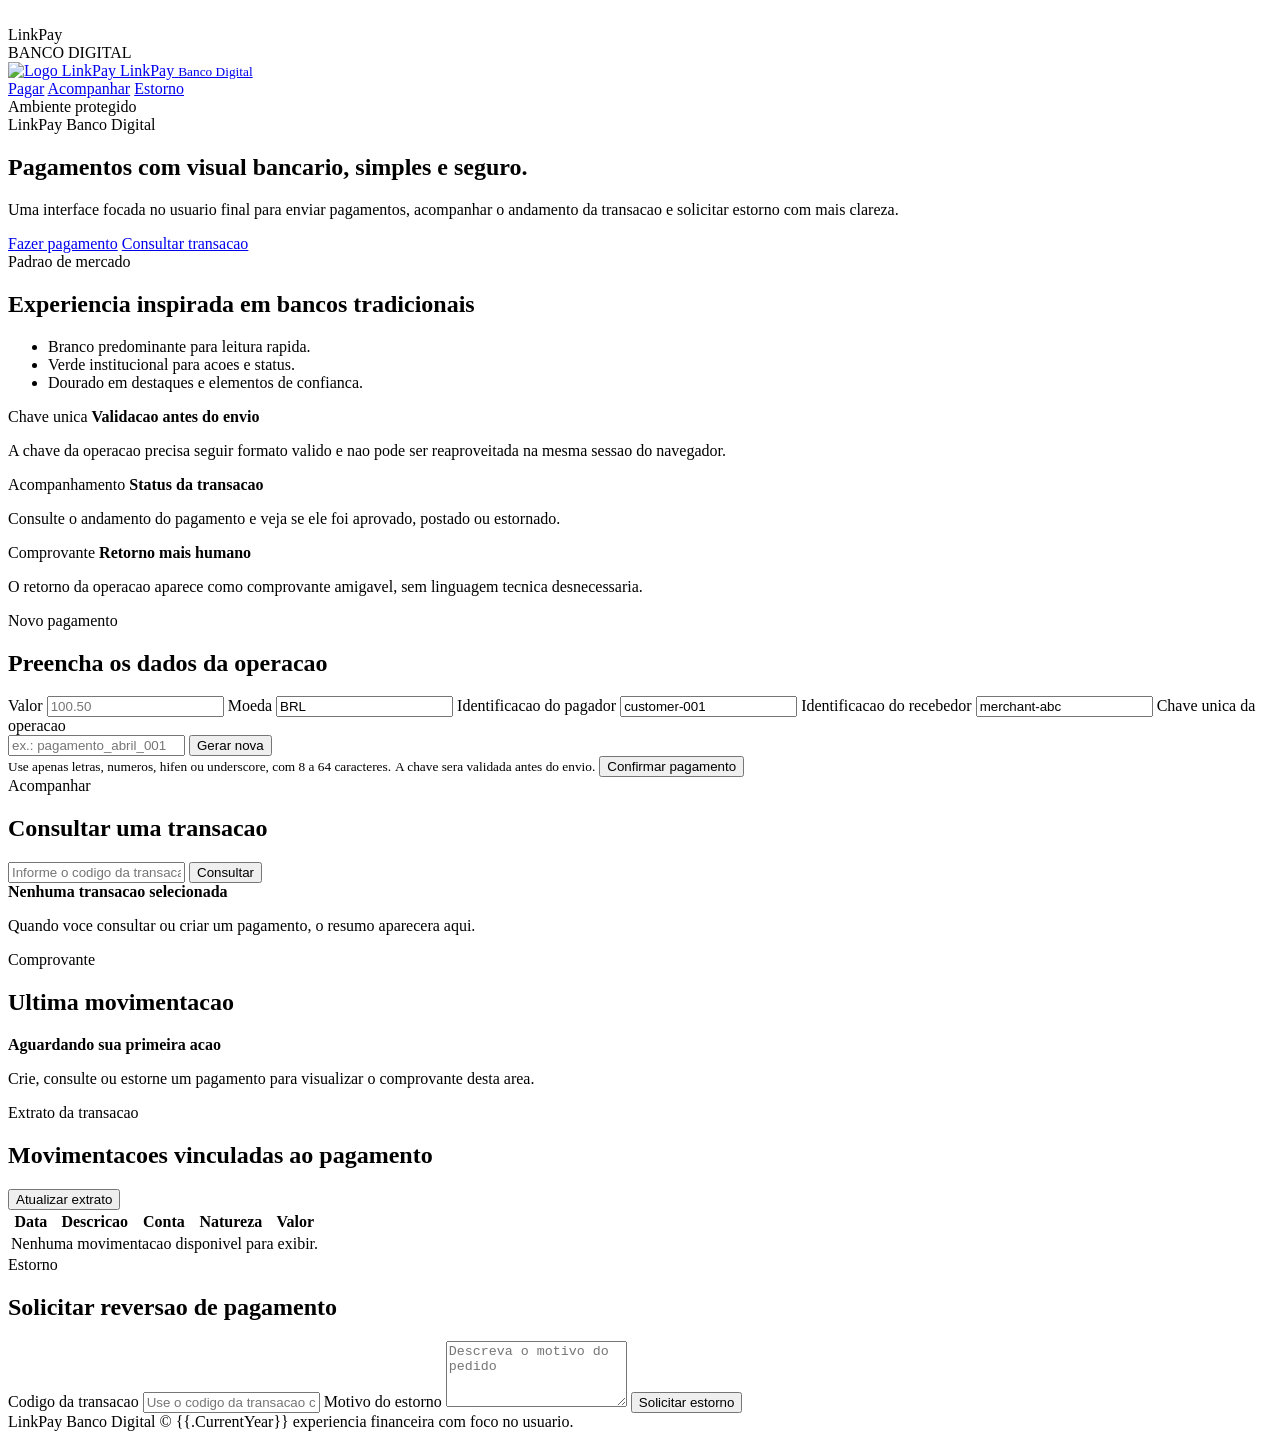
==== services/frontend/web/templates/index.html @ 1aed0bf9 "Atualização 1.0" ====
<!DOCTYPE html>
<html lang="pt-BR">
<head>
    <meta charset="utf-8">
    <meta name="viewport" content="width=device-width, initial-scale=1">
    <title>LinkPay Banco Digital</title>
    <meta name="description" content="Interface bancária da LinkPay para criar, acompanhar e estornar pagamentos com chave única.">
    <link rel="preconnect" href="https://fonts.googleapis.com">
    <link rel="preconnect" href="https://fonts.gstatic.com" crossorigin>
    <link href="https://fonts.googleapis.com/css2?family=IBM+Plex+Sans:wght@400;500;600;700&family=IBM+Plex+Sans+Condensed:wght@500;600;700&display=swap" rel="stylesheet">
    <link rel="stylesheet" href="/static/styles.css">
    <script defer src="/static/app.js"></script>
</head>
<body>
    <div class="intro-splash" id="intro-splash" aria-hidden="true">
        <div class="intro-splash__halo"></div>
        <div class="intro-splash__content">
            <img class="intro-splash__mark" src="/static/linkpay-mark.svg" alt="">
            <div class="intro-splash__wordmark">
                <div class="wordmark">
                    <span class="wordmark-link">Link</span><span class="wordmark-pay">Pay</span>
                </div>
                <div class="wordmark-subtitle">BANCO DIGITAL</div>
            </div>
        </div>
    </div>

    <div class="page-shell">
        <header class="topbar">
            <a class="brand" href="/">
                <img class="brand-mark" src="/static/linkpay-mark.svg" alt="Logo LinkPay">
                <span class="brand-copy">
                    <span class="brand-wordmark">
                        <span class="brand-link">Link</span><span class="brand-pay">Pay</span>
                    </span>
                    <small>Banco Digital</small>
                </span>
            </a>

            <nav class="topnav">
                <a href="#novo-pagamento">Pagar</a>
                <a href="#acompanhar">Acompanhar</a>
                <a href="#estorno">Estorno</a>
            </nav>

            <span class="trust-badge">Ambiente protegido</span>
        </header>

        <main class="content">
            <section class="hero">
                <div class="hero-copy">
                    <span class="eyebrow">LinkPay Banco Digital</span>
                    <h1>Pagamentos com visual bancario, simples e seguro.</h1>
                    <p>
                        Uma interface focada no usuario final para enviar pagamentos,
                        acompanhar o andamento da transacao e solicitar estorno com mais clareza.
                    </p>

                    <div class="hero-actions">
                        <a class="btn btn-primary" href="#novo-pagamento">Fazer pagamento</a>
                        <a class="btn btn-secondary" href="#acompanhar">Consultar transacao</a>
                    </div>
                </div>

                <aside class="hero-card">
                    <span class="card-kicker">Padrao de mercado</span>
                    <h2>Experiencia inspirada em bancos tradicionais</h2>
                    <ul class="hero-list">
                        <li>Branco predominante para leitura rapida.</li>
                        <li>Verde institucional para acoes e status.</li>
                        <li>Dourado em destaques e elementos de confianca.</li>
                    </ul>
                </aside>
            </section>

            <section class="feature-strip">
                <article class="feature-card">
                    <span class="feature-chip">Chave unica</span>
                    <strong>Validacao antes do envio</strong>
                    <p>A chave da operacao precisa seguir formato valido e nao pode ser reaproveitada na mesma sessao do navegador.</p>
                </article>

                <article class="feature-card">
                    <span class="feature-chip">Acompanhamento</span>
                    <strong>Status da transacao</strong>
                    <p>Consulte o andamento do pagamento e veja se ele foi aprovado, postado ou estornado.</p>
                </article>

                <article class="feature-card">
                    <span class="feature-chip">Comprovante</span>
                    <strong>Retorno mais humano</strong>
                    <p>O retorno da operacao aparece como comprovante amigavel, sem linguagem tecnica desnecessaria.</p>
                </article>
            </section>

            <section class="workspace">
                <article class="panel" id="novo-pagamento">
                    <div class="panel-header">
                        <div>
                            <span class="panel-kicker">Novo pagamento</span>
                            <h2>Preencha os dados da operacao</h2>
                        </div>
                    </div>

                    <form class="form-grid" id="create-payment-form">
                        <label>
                            <span>Valor</span>
                            <input id="amount" name="amount" type="number" min="0.01" step="0.01" placeholder="100.50" required>
                        </label>

                        <label>
                            <span>Moeda</span>
                            <input id="currency" name="currency" type="text" maxlength="3" value="BRL" required>
                        </label>

                        <label>
                            <span>Identificacao do pagador</span>
                            <input id="payer-id" name="payerId" type="text" value="customer-001" required>
                        </label>

                        <label>
                            <span>Identificacao do recebedor</span>
                            <input id="merchant-id" name="merchantId" type="text" value="merchant-abc" required>
                        </label>

                        <label class="field-span-2">
                            <span>Chave unica da operacao</span>
                            <div class="inline-field">
                                <input id="idempotency-key" name="idempotencyKey" type="text" placeholder="ex.: pagamento_abril_001" required>
                                <button class="btn btn-secondary btn-inline" id="generate-idem" type="button">Gerar nova</button>
                            </div>
                            <small class="helper-text">Use apenas letras, numeros, hifen ou underscore, com 8 a 64 caracteres.</small>
                            <small class="field-feedback" id="key-feedback">A chave sera validada antes do envio.</small>
                        </label>

                        <button class="btn btn-primary" id="submit-payment" type="submit">Confirmar pagamento</button>
                    </form>
                </article>

                <article class="panel" id="acompanhar">
                    <div class="panel-header">
                        <div>
                            <span class="panel-kicker">Acompanhar</span>
                            <h2>Consultar uma transacao</h2>
                        </div>
                    </div>

                    <form class="lookup-form" id="lookup-payment-form">
                        <input id="lookup-payment-id" name="paymentId" type="text" placeholder="Informe o codigo da transacao" required>
                        <button class="btn btn-secondary" id="lookup-payment" type="submit">Consultar</button>
                    </form>

                    <div class="summary-card" id="payment-summary">
                        <div class="summary-empty">
                            <strong>Nenhuma transacao selecionada</strong>
                            <p>Quando voce consultar ou criar um pagamento, o resumo aparecera aqui.</p>
                        </div>
                    </div>
                </article>

                <article class="panel panel-wide">
                    <div class="panel-header">
                        <div>
                            <span class="panel-kicker">Comprovante</span>
                            <h2>Ultima movimentacao</h2>
                        </div>
                    </div>

                    <div class="receipt-card" id="receipt-card">
                        <div class="receipt-empty">
                            <strong>Aguardando sua primeira acao</strong>
                            <p>Crie, consulte ou estorne um pagamento para visualizar o comprovante desta area.</p>
                        </div>
                    </div>
                </article>

                <article class="panel panel-wide">
                    <div class="panel-header">
                        <div>
                            <span class="panel-kicker">Extrato da transacao</span>
                            <h2>Movimentacoes vinculadas ao pagamento</h2>
                        </div>
                        <button class="btn btn-secondary" id="refresh-ledger" type="button">Atualizar extrato</button>
                    </div>

                    <div class="table-shell">
                        <table class="ledger-table">
                            <thead>
                                <tr>
                                    <th>Data</th>
                                    <th>Descricao</th>
                                    <th>Conta</th>
                                    <th>Natureza</th>
                                    <th>Valor</th>
                                </tr>
                            </thead>
                            <tbody id="ledger-rows">
                                <tr>
                                    <td colspan="5" class="table-empty">Nenhuma movimentacao disponivel para exibir.</td>
                                </tr>
                            </tbody>
                        </table>
                    </div>
                </article>

                <article class="panel" id="estorno">
                    <div class="panel-header">
                        <div>
                            <span class="panel-kicker">Estorno</span>
                            <h2>Solicitar reversao de pagamento</h2>
                        </div>
                    </div>

                    <form class="form-grid" id="reverse-payment-form">
                        <label class="field-span-2">
                            <span>Codigo da transacao</span>
                            <input id="reverse-payment-id" name="paymentId" type="text" placeholder="Use o codigo da transacao consultada" required>
                        </label>

                        <label class="field-span-2">
                            <span>Motivo do estorno</span>
                            <textarea id="reverse-reason" name="reason" rows="4" placeholder="Descreva o motivo do pedido" required></textarea>
                        </label>

                        <button class="btn btn-primary" id="submit-reversal" type="submit">Solicitar estorno</button>
                    </form>
                </article>
            </section>
        </main>

        <footer class="footer">
            <span>LinkPay Banco Digital</span>
            <span>&copy; {{.CurrentYear}} experiencia financeira com foco no usuario.</span>
        </footer>
    </div>
</body>
</html>
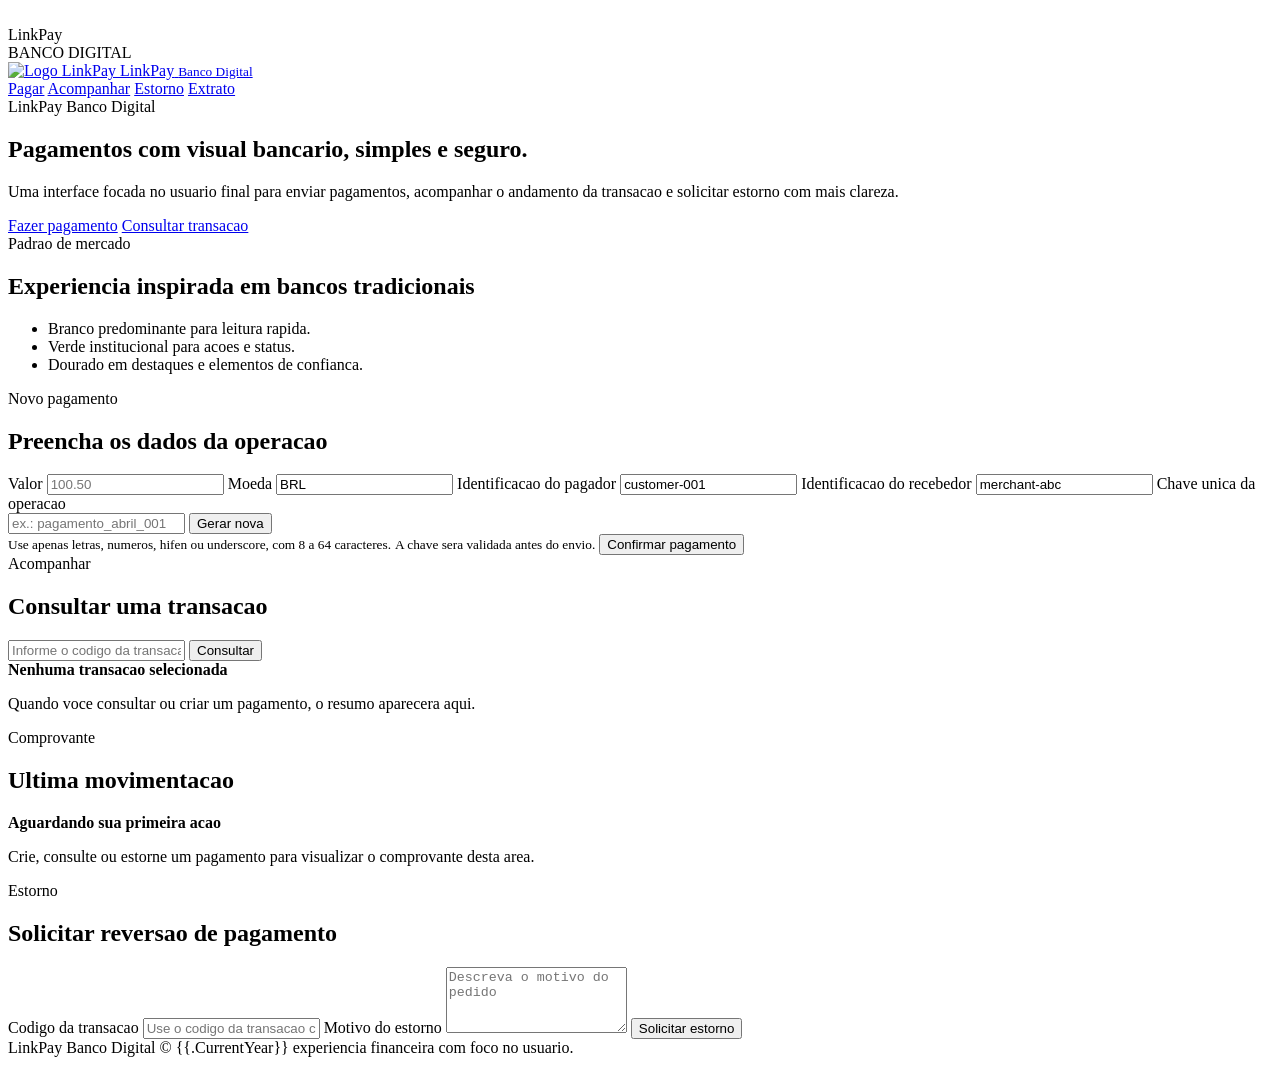
==== commit eabf67fb: "Atualização 1.5" ====
--- a/services/frontend/web/templates/index.html
+++ b/services/frontend/web/templates/index.html
@@ -11,7 +11,7 @@
     <link rel="stylesheet" href="/static/styles.css">
     <script defer src="/static/app.js"></script>
 </head>
-<body>
+<body data-page="home">
     <div class="intro-splash" id="intro-splash" aria-hidden="true">
         <div class="intro-splash__halo"></div>
         <div class="intro-splash__content">
@@ -38,12 +38,12 @@
             </a>
 
             <nav class="topnav">
-                <a href="#novo-pagamento">Pagar</a>
-                <a href="#acompanhar">Acompanhar</a>
-                <a href="#estorno">Estorno</a>
+                <a href="/#novo-pagamento">Pagar</a>
+                <a href="/#acompanhar">Acompanhar</a>
+                <a href="/#estorno">Estorno</a>
+                <a href="/extrato">Extrato</a>
             </nav>
 
-            <span class="trust-badge">Ambiente protegido</span>
         </header>
 
         <main class="content">
@@ -60,37 +60,17 @@
                         <a class="btn btn-primary" href="#novo-pagamento">Fazer pagamento</a>
                         <a class="btn btn-secondary" href="#acompanhar">Consultar transacao</a>
                     </div>
+
+                    <div class="hero-note">
+                        <span class="card-kicker">Padrao de mercado</span>
+                        <h2>Experiencia inspirada em bancos tradicionais</h2>
+                        <ul class="hero-list">
+                            <li>Branco predominante para leitura rapida.</li>
+                            <li>Verde institucional para acoes e status.</li>
+                            <li>Dourado em destaques e elementos de confianca.</li>
+                        </ul>
+                    </div>
                 </div>
-
-                <aside class="hero-card">
-                    <span class="card-kicker">Padrao de mercado</span>
-                    <h2>Experiencia inspirada em bancos tradicionais</h2>
-                    <ul class="hero-list">
-                        <li>Branco predominante para leitura rapida.</li>
-                        <li>Verde institucional para acoes e status.</li>
-                        <li>Dourado em destaques e elementos de confianca.</li>
-                    </ul>
-                </aside>
-            </section>
-
-            <section class="feature-strip">
-                <article class="feature-card">
-                    <span class="feature-chip">Chave unica</span>
-                    <strong>Validacao antes do envio</strong>
-                    <p>A chave da operacao precisa seguir formato valido e nao pode ser reaproveitada na mesma sessao do navegador.</p>
-                </article>
-
-                <article class="feature-card">
-                    <span class="feature-chip">Acompanhamento</span>
-                    <strong>Status da transacao</strong>
-                    <p>Consulte o andamento do pagamento e veja se ele foi aprovado, postado ou estornado.</p>
-                </article>
-
-                <article class="feature-card">
-                    <span class="feature-chip">Comprovante</span>
-                    <strong>Retorno mais humano</strong>
-                    <p>O retorno da operacao aparece como comprovante amigavel, sem linguagem tecnica desnecessaria.</p>
-                </article>
             </section>
 
             <section class="workspace">
@@ -174,36 +154,7 @@
                     </div>
                 </article>
 
-                <article class="panel panel-wide">
-                    <div class="panel-header">
-                        <div>
-                            <span class="panel-kicker">Extrato da transacao</span>
-                            <h2>Movimentacoes vinculadas ao pagamento</h2>
-                        </div>
-                        <button class="btn btn-secondary" id="refresh-ledger" type="button">Atualizar extrato</button>
-                    </div>
-
-                    <div class="table-shell">
-                        <table class="ledger-table">
-                            <thead>
-                                <tr>
-                                    <th>Data</th>
-                                    <th>Descricao</th>
-                                    <th>Conta</th>
-                                    <th>Natureza</th>
-                                    <th>Valor</th>
-                                </tr>
-                            </thead>
-                            <tbody id="ledger-rows">
-                                <tr>
-                                    <td colspan="5" class="table-empty">Nenhuma movimentacao disponivel para exibir.</td>
-                                </tr>
-                            </tbody>
-                        </table>
-                    </div>
-                </article>
-
-                <article class="panel" id="estorno">
+                <article class="panel panel-wide" id="estorno">
                     <div class="panel-header">
                         <div>
                             <span class="panel-kicker">Estorno</span>
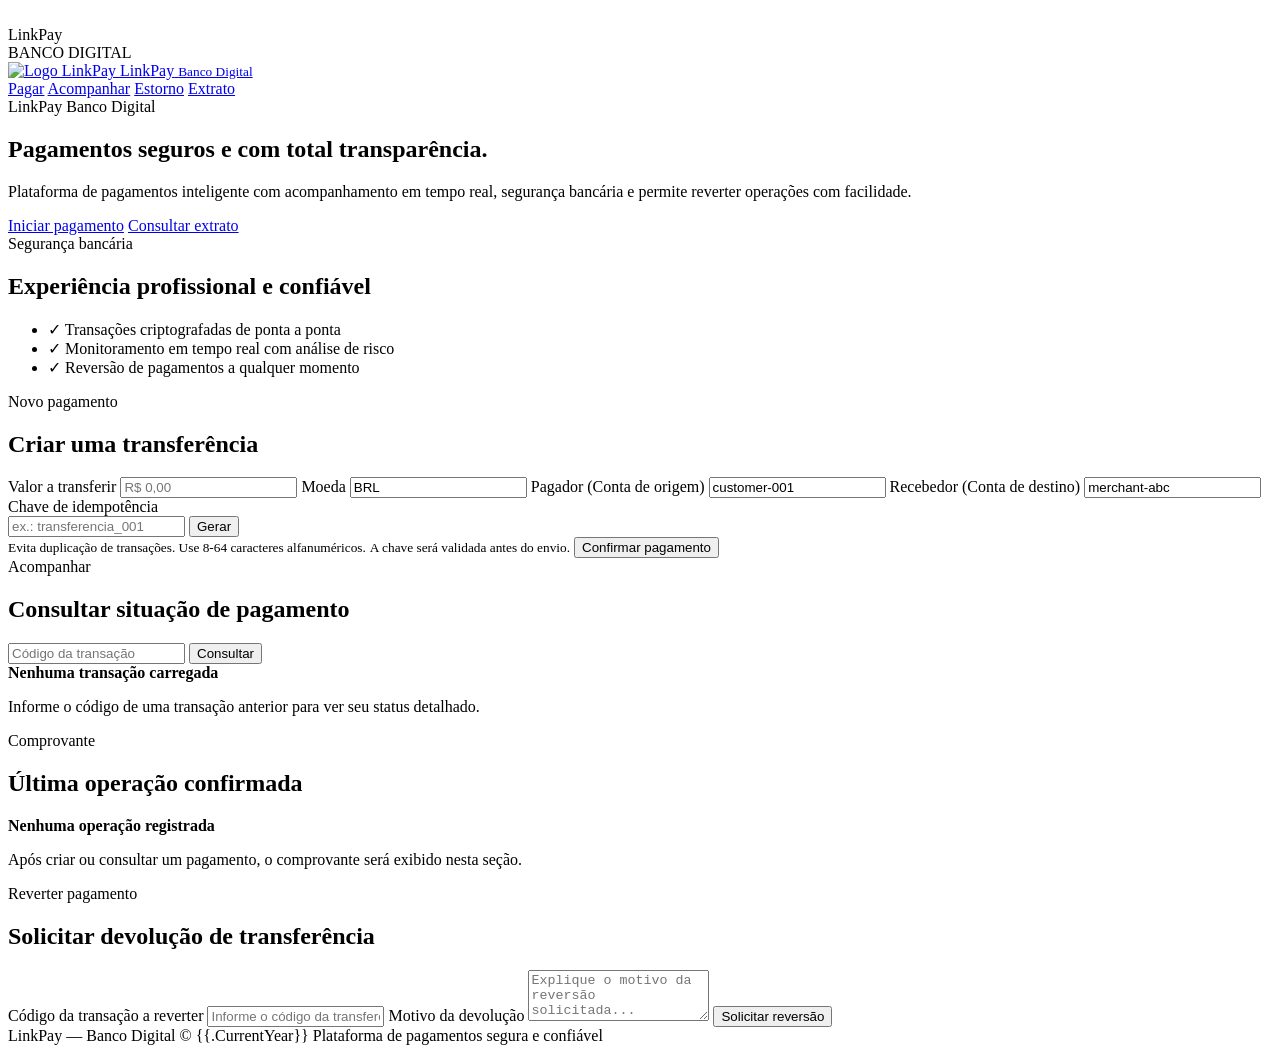
==== commit 37456b3e: "Atualização 2.0" ====
--- a/services/frontend/web/templates/index.html
+++ b/services/frontend/web/templates/index.html
@@ -50,24 +50,24 @@
             <section class="hero">
                 <div class="hero-copy">
                     <span class="eyebrow">LinkPay Banco Digital</span>
-                    <h1>Pagamentos com visual bancario, simples e seguro.</h1>
+                    <h1>Pagamentos seguros e com total transparência.</h1>
                     <p>
-                        Uma interface focada no usuario final para enviar pagamentos,
-                        acompanhar o andamento da transacao e solicitar estorno com mais clareza.
+                        Plataforma de pagamentos inteligente com acompanhamento em tempo real,
+                        segurança bancária e permite reverter operações com facilidade.
                     </p>
 
                     <div class="hero-actions">
-                        <a class="btn btn-primary" href="#novo-pagamento">Fazer pagamento</a>
-                        <a class="btn btn-secondary" href="#acompanhar">Consultar transacao</a>
+                        <a class="btn btn-primary" href="#novo-pagamento">Iniciar pagamento</a>
+                        <a class="btn btn-secondary" href="#acompanhar">Consultar extrato</a>
                     </div>
 
                     <div class="hero-note">
-                        <span class="card-kicker">Padrao de mercado</span>
-                        <h2>Experiencia inspirada em bancos tradicionais</h2>
+                        <span class="card-kicker">Segurança bancária</span>
+                        <h2>Experiência profissional e confiável</h2>
                         <ul class="hero-list">
-                            <li>Branco predominante para leitura rapida.</li>
-                            <li>Verde institucional para acoes e status.</li>
-                            <li>Dourado em destaques e elementos de confianca.</li>
+                            <li>✓ Transações criptografadas de ponta a ponta</li>
+                            <li>✓ Monitoramento em tempo real com análise de risco</li>
+                            <li>✓ Reversão de pagamentos a qualquer momento</li>
                         </ul>
                     </div>
                 </div>
@@ -78,14 +78,14 @@
                     <div class="panel-header">
                         <div>
                             <span class="panel-kicker">Novo pagamento</span>
-                            <h2>Preencha os dados da operacao</h2>
+                            <h2>Criar uma transferência</h2>
                         </div>
                     </div>
 
                     <form class="form-grid" id="create-payment-form">
                         <label>
-                            <span>Valor</span>
-                            <input id="amount" name="amount" type="number" min="0.01" step="0.01" placeholder="100.50" required>
+                            <span>Valor a transferir</span>
+                            <input id="amount" name="amount" type="number" min="0.01" step="0.01" placeholder="R$ 0,00" required>
                         </label>
 
                         <label>
@@ -94,23 +94,23 @@
                         </label>
 
                         <label>
-                            <span>Identificacao do pagador</span>
+                            <span>Pagador (Conta de origem)</span>
                             <input id="payer-id" name="payerId" type="text" value="customer-001" required>
                         </label>
 
                         <label>
-                            <span>Identificacao do recebedor</span>
+                            <span>Recebedor (Conta de destino)</span>
                             <input id="merchant-id" name="merchantId" type="text" value="merchant-abc" required>
                         </label>
 
                         <label class="field-span-2">
-                            <span>Chave unica da operacao</span>
+                            <span>Chave de idempotência</span>
                             <div class="inline-field">
-                                <input id="idempotency-key" name="idempotencyKey" type="text" placeholder="ex.: pagamento_abril_001" required>
-                                <button class="btn btn-secondary btn-inline" id="generate-idem" type="button">Gerar nova</button>
+                                <input id="idempotency-key" name="idempotencyKey" type="text" placeholder="ex.: transferencia_001" required>
+                                <button class="btn btn-secondary btn-inline" id="generate-idem" type="button">Gerar</button>
                             </div>
-                            <small class="helper-text">Use apenas letras, numeros, hifen ou underscore, com 8 a 64 caracteres.</small>
-                            <small class="field-feedback" id="key-feedback">A chave sera validada antes do envio.</small>
+                            <small class="helper-text">Evita duplicação de transações. Use 8-64 caracteres alfanuméricos.</small>
+                            <small class="field-feedback" id="key-feedback">A chave será validada antes do envio.</small>
                         </label>
 
                         <button class="btn btn-primary" id="submit-payment" type="submit">Confirmar pagamento</button>
@@ -121,19 +121,19 @@
                     <div class="panel-header">
                         <div>
                             <span class="panel-kicker">Acompanhar</span>
-                            <h2>Consultar uma transacao</h2>
+                            <h2>Consultar situação de pagamento</h2>
                         </div>
                     </div>
 
                     <form class="lookup-form" id="lookup-payment-form">
-                        <input id="lookup-payment-id" name="paymentId" type="text" placeholder="Informe o codigo da transacao" required>
+                        <input id="lookup-payment-id" name="paymentId" type="text" placeholder="Código da transação" required>
                         <button class="btn btn-secondary" id="lookup-payment" type="submit">Consultar</button>
                     </form>
 
                     <div class="summary-card" id="payment-summary">
                         <div class="summary-empty">
-                            <strong>Nenhuma transacao selecionada</strong>
-                            <p>Quando voce consultar ou criar um pagamento, o resumo aparecera aqui.</p>
+                            <strong>Nenhuma transação carregada</strong>
+                            <p>Informe o código de uma transação anterior para ver seu status detalhado.</p>
                         </div>
                     </div>
                 </article>
@@ -142,14 +142,14 @@
                     <div class="panel-header">
                         <div>
                             <span class="panel-kicker">Comprovante</span>
-                            <h2>Ultima movimentacao</h2>
+                            <h2>Última operação confirmada</h2>
                         </div>
                     </div>
 
                     <div class="receipt-card" id="receipt-card">
                         <div class="receipt-empty">
-                            <strong>Aguardando sua primeira acao</strong>
-                            <p>Crie, consulte ou estorne um pagamento para visualizar o comprovante desta area.</p>
+                            <strong>Nenhuma operação registrada</strong>
+                            <p>Após criar ou consultar um pagamento, o comprovante será exibido nesta seção.</p>
                         </div>
                     </div>
                 </article>
@@ -157,31 +157,31 @@
                 <article class="panel panel-wide" id="estorno">
                     <div class="panel-header">
                         <div>
-                            <span class="panel-kicker">Estorno</span>
-                            <h2>Solicitar reversao de pagamento</h2>
+                            <span class="panel-kicker">Reverter pagamento</span>
+                            <h2>Solicitar devolução de transferência</h2>
                         </div>
                     </div>
 
                     <form class="form-grid" id="reverse-payment-form">
                         <label class="field-span-2">
-                            <span>Codigo da transacao</span>
-                            <input id="reverse-payment-id" name="paymentId" type="text" placeholder="Use o codigo da transacao consultada" required>
+                            <span>Código da transação a reverter</span>
+                            <input id="reverse-payment-id" name="paymentId" type="text" placeholder="Informe o código da transferência" required>
                         </label>
 
                         <label class="field-span-2">
-                            <span>Motivo do estorno</span>
-                            <textarea id="reverse-reason" name="reason" rows="4" placeholder="Descreva o motivo do pedido" required></textarea>
+                            <span>Motivo da devolução</span>
+                            <textarea id="reverse-reason" name="reason" rows="3" placeholder="Explique o motivo da reversão solicitada..." required></textarea>
                         </label>
 
-                        <button class="btn btn-primary" id="submit-reversal" type="submit">Solicitar estorno</button>
+                        <button class="btn btn-primary" id="submit-reversal" type="submit">Solicitar reversão</button>
                     </form>
                 </article>
             </section>
         </main>
 
         <footer class="footer">
-            <span>LinkPay Banco Digital</span>
-            <span>&copy; {{.CurrentYear}} experiencia financeira com foco no usuario.</span>
+            <span>LinkPay — Banco Digital</span>
+            <span>&copy; {{.CurrentYear}} Plataforma de pagamentos segura e confiável</span>
         </footer>
     </div>
 </body>
